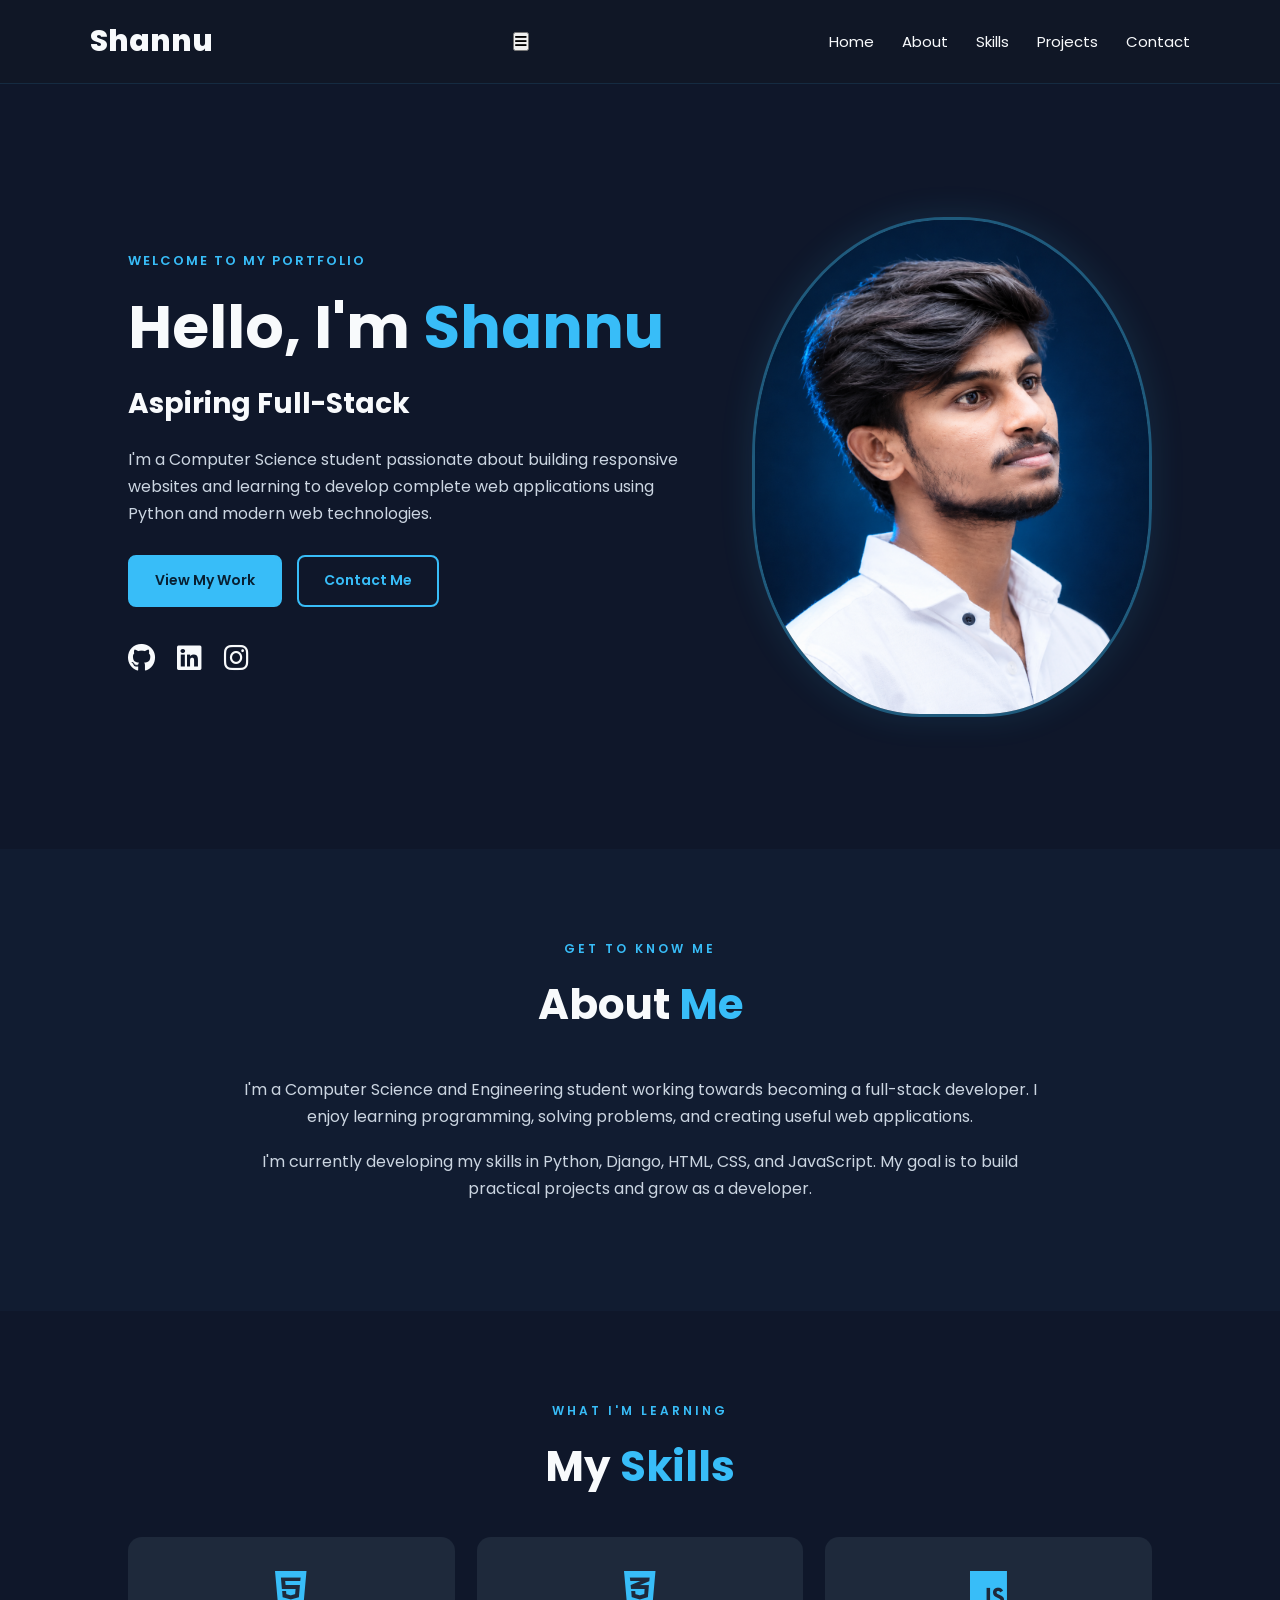
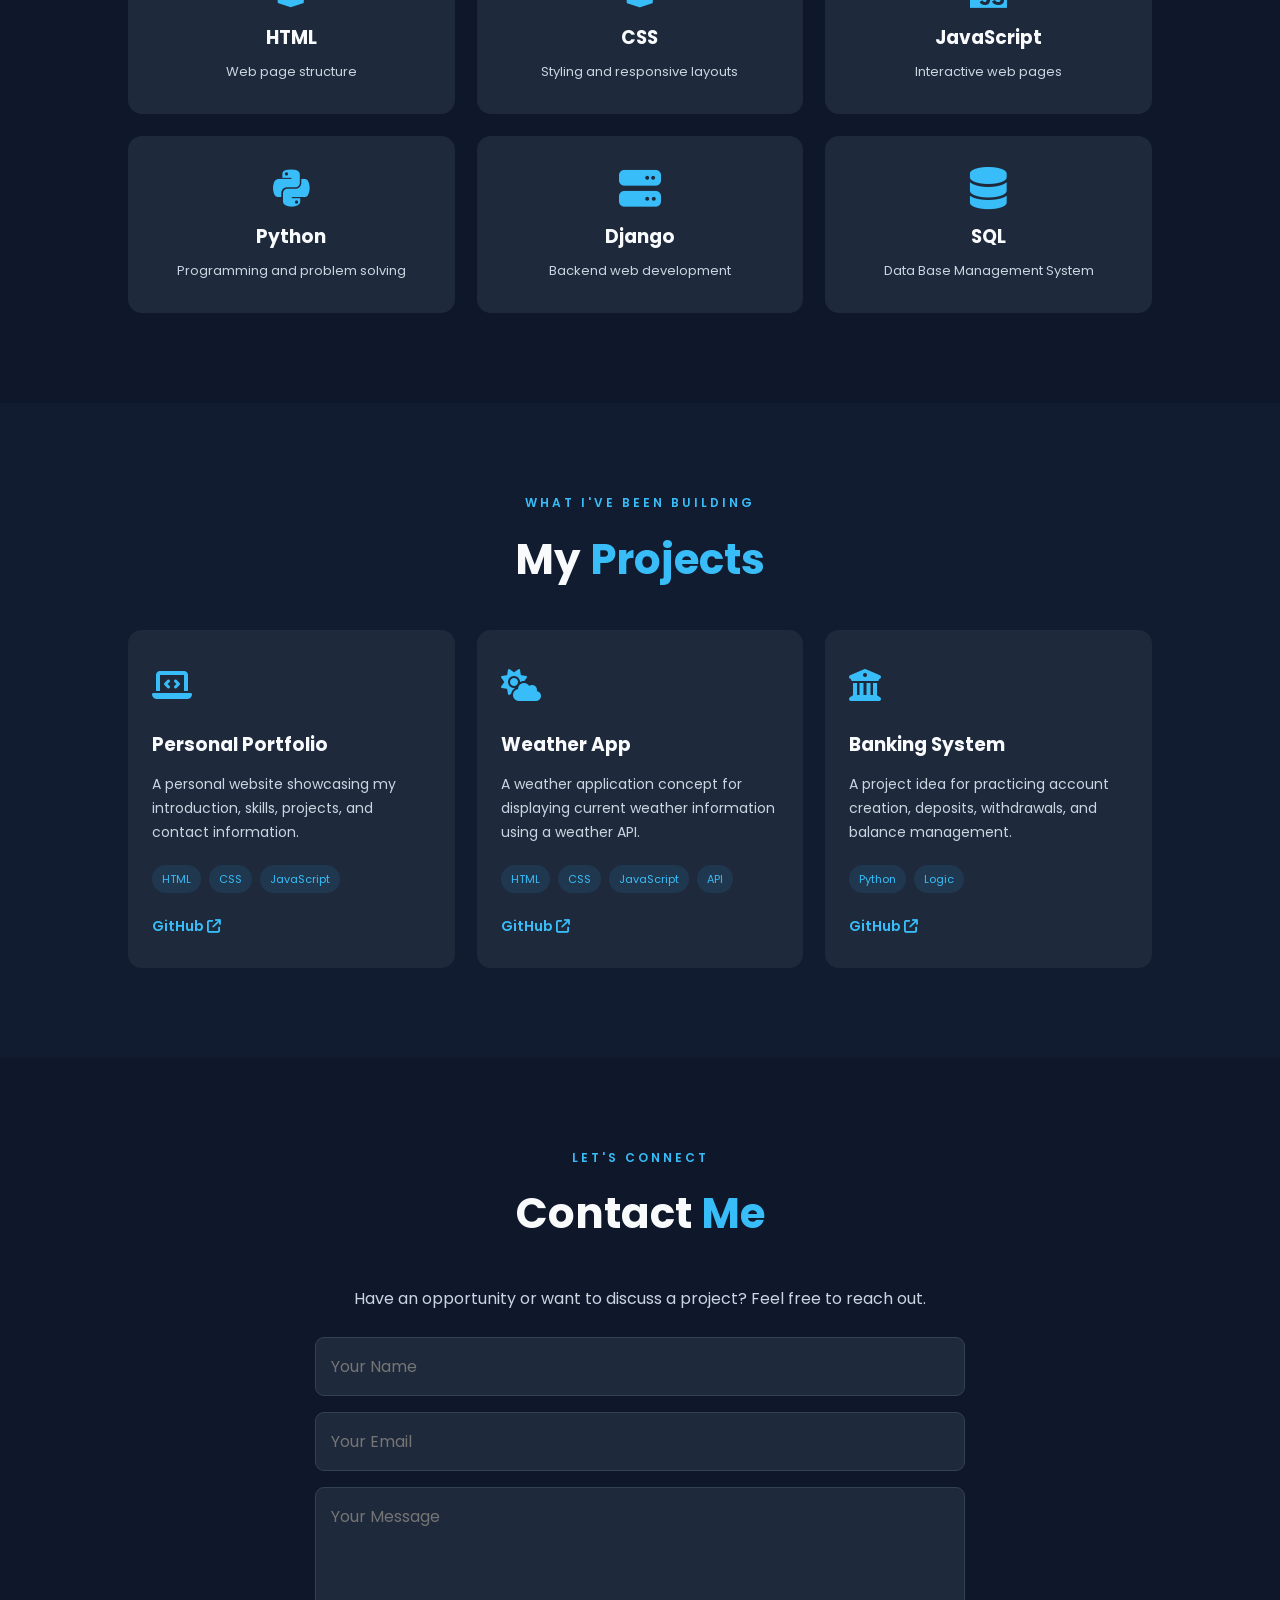
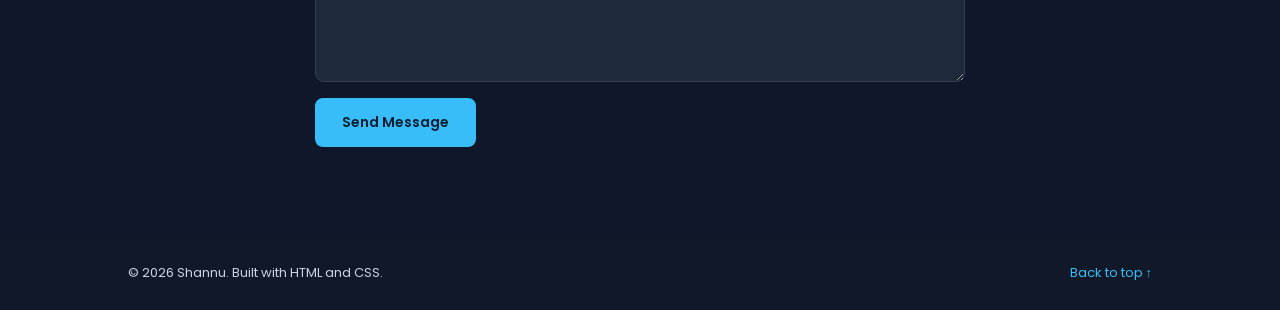
==== index.html @ d235e098 "Rename portfolio.html to index.html" ====
<!DOCTYPE html>
<html lang="en">
<head>
    <meta charset="UTF-8">
    <meta name="viewport" content="width=device-width, initial-scale=1.0">

    <title>Shannu | Full-Stack Developer</title>
    <meta name="description"
          content="Shannu's developer portfolio showcasing web development skills and projects.">

    <link rel="stylesheet" href="portfolio.css">

    <link href="https://fonts.googleapis.com/css2?family=Poppins:wght@300;400;500;600;700;800&display=swap"
          rel="stylesheet">

    <link rel="stylesheet"
          href="https://cdnjs.cloudflare.com/ajax/libs/font-awesome/6.7.2/css/all.min.css">
</head>

<body>

    <!-- Navigation -->
    <nav>
        <a href="#home" class="logo">Shannu</a>

        <ul>
            <li><a href="#home">Home</a></li>
            <li><a href="#about">About</a></li>
            <li><a href="#skills">Skills</a></li>
            <li><a href="#projects">Projects</a></li>
            <li><a href="#contact">Contact</a></li>
        </ul>
    </nav>

    <main>
        <!-- Hero Section -->
        <section class="hero" id="home">

            <div class="hero-text">
                <p class="greeting">WELCOME TO MY PORTFOLIO</p>

                <h1>Hello, I'm <span>Shannu</span></h1>

                <h2>Aspiring Full-Stack Developer</h2>

                <p class="intro">
                    I'm a Computer Science student passionate about
                    building responsive websites and learning to develop
                    complete web applications using Python and modern
                    web technologies.
                </p>

                <div class="hero-buttons">
                    <a href="#projects" class="btn">View My Work</a>
                    <a href="#contact" class="btn btn-outline">Contact Me</a>
                </div>

                <div class="social-icons">
                    <!-- Replace # with your actual profile URLs -->
                    <a href="https://github.com/YOUR_USERNAME"
                       target="_blank" rel="noopener noreferrer"
                       aria-label="GitHub">
                        <i class="fab fa-github"></i>
                    </a>

                    <a href="https://www.linkedin.com/in/YOUR_USERNAME"
                       target="_blank" rel="noopener noreferrer"
                       aria-label="LinkedIn">
                        <i class="fab fa-linkedin"></i>
                    </a>

                    <a href="https://www.instagram.com/YOUR_USERNAME"
                       target="_blank" rel="noopener noreferrer"
                       aria-label="Instagram">
                        <i class="fab fa-instagram"></i>
                    </a>
                </div>
            </div>

            <div class="image">
                <img src="shannu.png" alt="Shannu's profile photo">
            </div>

        </section>

        <!-- About Section -->
        <section class="about section" id="about">
            <p class="section-label">GET TO KNOW ME</p>
            <h2>About <span>Me</span></h2>

            <div class="about-content">
                <p>
                    I'm a Computer Science and Engineering student
                    working towards becoming a full-stack developer.
                    I enjoy learning programming, solving problems,
                    and creating useful web applications.
                </p>

                <p>
                    I'm currently developing my skills in Python,
                    Django, HTML, CSS, and JavaScript. My goal is to
                    build practical projects and grow as a developer.
                </p>
            </div>
        </section>

        <!-- Skills Section -->
        <section class="skills section" id="skills">
            <p class="section-label">WHAT I'M LEARNING</p>
            <h2>My <span>Skills</span></h2>

            <div class="skill-box">

                <div class="skill-card">
                    <i class="fa-brands fa-html5"></i>
                    <h3>HTML</h3>
                    <p>Web page structure</p>
                </div>

                <div class="skill-card">
                    <i class="fa-brands fa-css3-alt"></i>
                    <h3>CSS</h3>
                    <p>Styling and responsive layouts</p>
                </div>

                <div class="skill-card">
                    <i class="fa-brands fa-js"></i>
                    <h3>JavaScript</h3>
                    <p>Interactive web pages</p>
                </div>

                <div class="skill-card">
                    <i class="fa-brands fa-python"></i>
                    <h3>Python</h3>
                    <p>Programming and problem solving</p>
                </div>

                <div class="skill-card">
                    <i class="fa-solid fa-server"></i>
                    <h3>Django</h3>
                    <p>Backend web development</p>
                </div>
                <div class="skill-card">
                    <i class="fa-solid fa-database"></i>
                    <h3>SQL</h3>
                    <p>Data Base Management System</p>
                </div>

            </div>
        </section>

        <!-- Projects Section -->
        <section class="projects section" id="projects">
            <p class="section-label">WHAT I'VE BEEN BUILDING</p>
            <h2>My <span>Projects</span></h2>

            <div class="project-container">

                <article class="project-card">
                    <div class="project-icon">
                        <i class="fa-solid fa-laptop-code"></i>
                    </div>

                    <h3>Personal Portfolio</h3>

                    <p>
                        A personal website showcasing my introduction,
                        skills, projects, and contact information.
                    </p>

                    <div class="tech-tags">
                        <span>HTML</span>
                        <span>CSS</span>
                        <span>JavaScript</span>
                    </div>

                    <a class="project-link"
                       href="https://github.com/YOUR_USERNAME"
                       target="_blank" rel="noopener noreferrer">
                        GitHub <i class="fa-solid fa-arrow-up-right-from-square"></i>
                    </a>
                </article>

                <article class="project-card">
                    <div class="project-icon">
                        <i class="fa-solid fa-cloud-sun"></i>
                    </div>

                    <h3>Weather App</h3>

                    <p>
                        A weather application concept for displaying
                        current weather information using a weather API.
                    </p>

                    <div class="tech-tags">
                        <span>HTML</span>
                        <span>CSS</span>
                        <span>JavaScript</span>
                        <span>API</span>
                    </div>

                    <a class="project-link"
                       href="https://github.com/YOUR_USERNAME"
                       target="_blank" rel="noopener noreferrer">
                        GitHub <i class="fa-solid fa-arrow-up-right-from-square"></i>
                    </a>
                </article>

                <article class="project-card">
                    <div class="project-icon">
                        <i class="fa-solid fa-building-columns"></i>
                    </div>

                    <h3>Banking System</h3>

                    <p>
                        A project idea for practicing account creation,
                        deposits, withdrawals, and balance management.
                    </p>

                    <div class="tech-tags">
                        <span>Python</span>
                        <span>Logic</span>
                    </div>

                    <a class="project-link"
                       href="https://github.com/YOUR_USERNAME"
                       target="_blank" rel="noopener noreferrer">
                        GitHub <i class="fa-solid fa-arrow-up-right-from-square"></i>
                    </a>
                </article>

            </div>
        </section>

        <!-- Contact Section -->
        <section class="contact section" id="contact">
            <p class="section-label">LET'S CONNECT</p>
            <h2>Contact <span>Me</span></h2>

            <p class="contact-description">
                Have an opportunity or want to discuss a project?
                Feel free to reach out.
            </p>

            <!-- Replace with your real email address -->
            <form action="https://formsubmit.co/YOUR_EMAIL@example.com"
                  method="POST">

                <input type="text" name="name"
                       placeholder="Your Name" required>

                <input type="email" name="email"
                       placeholder="Your Email" required>

                <textarea name="message"
                          placeholder="Your Message"
                          rows="6" required></textarea>

                <input type="hidden" name="_subject"
                       value="New Portfolio Message">

                <button type="submit" class="btn">Send Message</button>
            </form>
        </section>
    </main>

    <!-- Footer -->
    <footer>
        <p>© 2026 Shannu. Built with HTML and CSS.</p>
        <a href="#home">Back to top ↑</a>
    </footer>
    <script src="port.js"></script>

</body>
</html>
---- portfolio.css ----
/* ---------- Global Styles ---------- */
* {
    margin: 0;
    padding: 0;
    box-sizing: border-box;
}

:root {
    --bg: #0f172a;
    --nav: #111827;
    --card: #1e293b;
    --cyan: #38bdf8;
    --text: #f8fafc;
    --muted: #cbd5e1;
}

html {
    scroll-behavior: smooth;
    scroll-padding-top: 90px;
}

body {
    font-family: 'Poppins', sans-serif;
    background: var(--bg);
    color: var(--text);
    line-height: 1.7;
}

a {
    color: inherit;
    text-decoration: none;
}

section {
    padding: 90px 10%;
}

h2 {
    font-size: clamp(30px, 4vw, 42px);
    text-align: center;
    margin-bottom: 35px;
}

h2 span,
.section h2 span {
    color: var(--cyan);
}

.section-label {
    color: var(--cyan);
    text-align: center;
    font-size: 12px;
    font-weight: 600;
    letter-spacing: 3px;
    margin-bottom: 10px;
}

/* ---------- Navigation ---------- */
nav {
    display: flex;
    justify-content: space-between;
    align-items: center;
    padding: 16px 7%;
    background: rgba(17, 24, 39, 0.96);
    position: sticky;
    top: 0;
    z-index: 100;
    border-bottom: 1px solid rgba(56, 189, 248, 0.12);
}

.logo {
    font-size: 30px;
    font-weight: 800;
    color: var(--text);
}

.logo span {
    color: var(--cyan);
}

nav ul {
    display: flex;
    align-items: center;
    list-style: none;
    gap: 28px;
}

nav ul a {
    font-size: 15px;
    transition: color 0.3s;
}

nav ul a:hover {
    color: var(--cyan);
}

/* ---------- Hero ---------- */
.hero {
    min-height: 85vh;
    display: flex;
    justify-content: space-between;
    align-items: center;
    gap: 55px;
}

.hero-text {
    flex: 1;
}

.greeting {
    color: var(--cyan);
    font-size: 13px;
    font-weight: 600;
    letter-spacing: 2px;
    margin-bottom: 18px;
}

.hero-text h1 {
    font-size: clamp(36px, 5vw, 60px);
    line-height: 1.25;
    margin-bottom: 15px;
}

.hero-text h1 span {
    color: var(--cyan);
}

.hero-text h2 {
    text-align: left;
    font-size: clamp(20px, 3vw, 28px);
    margin-bottom: 18px;
}

.intro {
    max-width: 560px;
    color: var(--muted);
    margin-bottom: 28px;
}

.hero-buttons {
    display: flex;
    gap: 15px;
    flex-wrap: wrap;
}

.btn {
    display: inline-block;
    padding: 12px 25px;
    border: 2px solid var(--cyan);
    border-radius: 8px;
    background: var(--cyan);
    color: #082032;
    font-family: inherit;
    font-size: 14px;
    font-weight: 600;
    cursor: pointer;
    transition: 0.3s;
}

.btn:hover {
    background: transparent;
    color: var(--cyan);
    transform: translateY(-3px);
}

.btn-outline {
    background: transparent;
    color: var(--cyan);
}

.btn-outline:hover {
    background: var(--cyan);
    color: #082032;
}

.social-icons {
    display: flex;
    gap: 22px;
    margin-top: 28px;
}

.social-icons a {
    font-size: 28px;
    transition: 0.3s;
}

.social-icons a:hover {
    color: var(--cyan);
    transform: translateY(-4px);
}

.image {
    flex: 0 1 400px;
}

.image img {
    display: block;
    width: 100%;
    aspect-ratio: 4 / 5;
    object-fit: cover;
    object-position: center;
    border-radius: 48% 48% 42% 42%;
    border: 3px solid rgba(56, 189, 248, 0.4);
    box-shadow: 0 0 35px rgba(56, 189, 248, 0.12);
}

/* ---------- About ---------- */
.about {
    background: #111c31;
}

.about-content {
    max-width: 800px;
    margin: 0 auto;
}

.about-content p {
    color: var(--muted);
    margin-bottom: 18px;
    text-align: center;
}

/* ---------- Skills ---------- */
.skill-box {
    display: grid;
    grid-template-columns: repeat(3, minmax(0, 1fr));
    gap: 22px;
}

.skill-card {
    padding: 30px 18px;
    text-align: center;
    background: var(--card);
    border: 1px solid transparent;
    border-radius: 14px;
    transition: 0.3s;
}

.skill-card:hover {
    transform: translateY(-7px);
    border-color: var(--cyan);
}

.skill-card i {
    font-size: 42px;
    color: var(--cyan);
    margin-bottom: 12px;
}

.skill-card h3 {
    margin-bottom: 7px;
}

.skill-card p {
    color: var(--muted);
    font-size: 13px;
}

/* ---------- Projects ---------- */
.projects {
    background: #111c31;
}

.project-container {
    display: grid;
    grid-template-columns: repeat(3, minmax(0, 1fr));
    gap: 22px;
}

.project-card {
    background: var(--card);
    padding: 28px 23px;
    border-radius: 14px;
    border: 1px solid transparent;
    display: flex;
    flex-direction: column;
    align-items: flex-start;
    transition: 0.3s;
}

.project-card:hover {
    transform: translateY(-7px);
    border-color: var(--cyan);
}

.project-icon {
    font-size: 32px;
    color: var(--cyan);
    margin-bottom: 16px;
}

.project-card h3 {
    margin-bottom: 12px;
}

.project-card p {
    color: var(--muted);
    font-size: 14px;
    margin-bottom: 20px;
}

.tech-tags {
    display: flex;
    flex-wrap: wrap;
    gap: 8px;
    margin-bottom: 22px;
}

.tech-tags span {
    font-size: 11px;
    color: var(--cyan);
    background: rgba(56, 189, 248, 0.1);
    padding: 5px 10px;
    border-radius: 20px;
}

.project-link {
    color: var(--cyan);
    font-size: 14px;
    font-weight: 600;
    margin-top: auto;
}

.project-link:hover {
    text-decoration: underline;
}

/* ---------- Contact ---------- */
.contact-description {
    color: var(--muted);
    text-align: center;
    margin-bottom: 25px;
}

.contact form {
    max-width: 650px;
    margin: 0 auto;
    display: flex;
    flex-direction: column;
    gap: 16px;
}

.contact input,
.contact textarea {
    width: 100%;
    padding: 15px;
    border: 1px solid #334155;
    border-radius: 9px;
    background: var(--card);
    color: var(--text);
    font: inherit;
    outline: none;
}

.contact input:focus,
.contact textarea:focus {
    border-color: var(--cyan);
}

.contact textarea {
    resize: vertical;
    min-height: 150px;
}

.contact form button {
    align-self: flex-start;
}

/* ---------- Footer ---------- */
footer {
    padding: 25px 10%;
    background: var(--nav);
    display: flex;
    justify-content: space-between;
    align-items: center;
    gap: 15px;
    flex-wrap: wrap;
    color: var(--muted);
    font-size: 13px;
}

footer a {
    color: var(--cyan);
}

/* ---------- Responsive Design ---------- */
@media (max-width: 900px) {
    section {
        padding: 75px 6%;
    }

    nav {
        padding: 15px 5%;
    }

    nav ul {
        gap: 16px;
    }

    .hero {
        gap: 30px;
    }

    .image {
        flex-basis: 300px;
    }

    .skill-box {
        grid-template-columns: repeat(2, minmax(0, 1fr));
    }

    .project-container {
        grid-template-columns: repeat(2, minmax(0, 1fr));
    }
}

@media (max-width: 600px) {
    nav {
        flex-direction: column;
        gap: 12px;
    }

    nav ul {
        justify-content: center;
        gap: 12px 18px;
        flex-wrap: wrap;
    }

    nav ul a {
        font-size: 13px;
    }

    .logo {
        font-size: 26px;
    }

    .hero {
        min-height: auto;
        flex-direction: column-reverse;
        text-align: center;
        padding-top: 45px;
        gap: 35px;
    }

    .hero-text h2 {
        text-align: center;
    }

    .intro {
        margin-left: auto;
        margin-right: auto;
    }

    .hero-buttons,
    .social-icons {
        justify-content: center;
    }

    .image {
        width: min(75%, 280px);
        flex: none;
    }

    section {
        padding: 65px 6%;
    }

    .skill-box,
    .project-container {
        grid-template-columns: 1fr;
    }

    .skill-card {
        padding: 25px;
    }

    .project-card {
        width: 100%;
    }

    footer {
        flex-direction: column;
        text-align: center;
    }
}
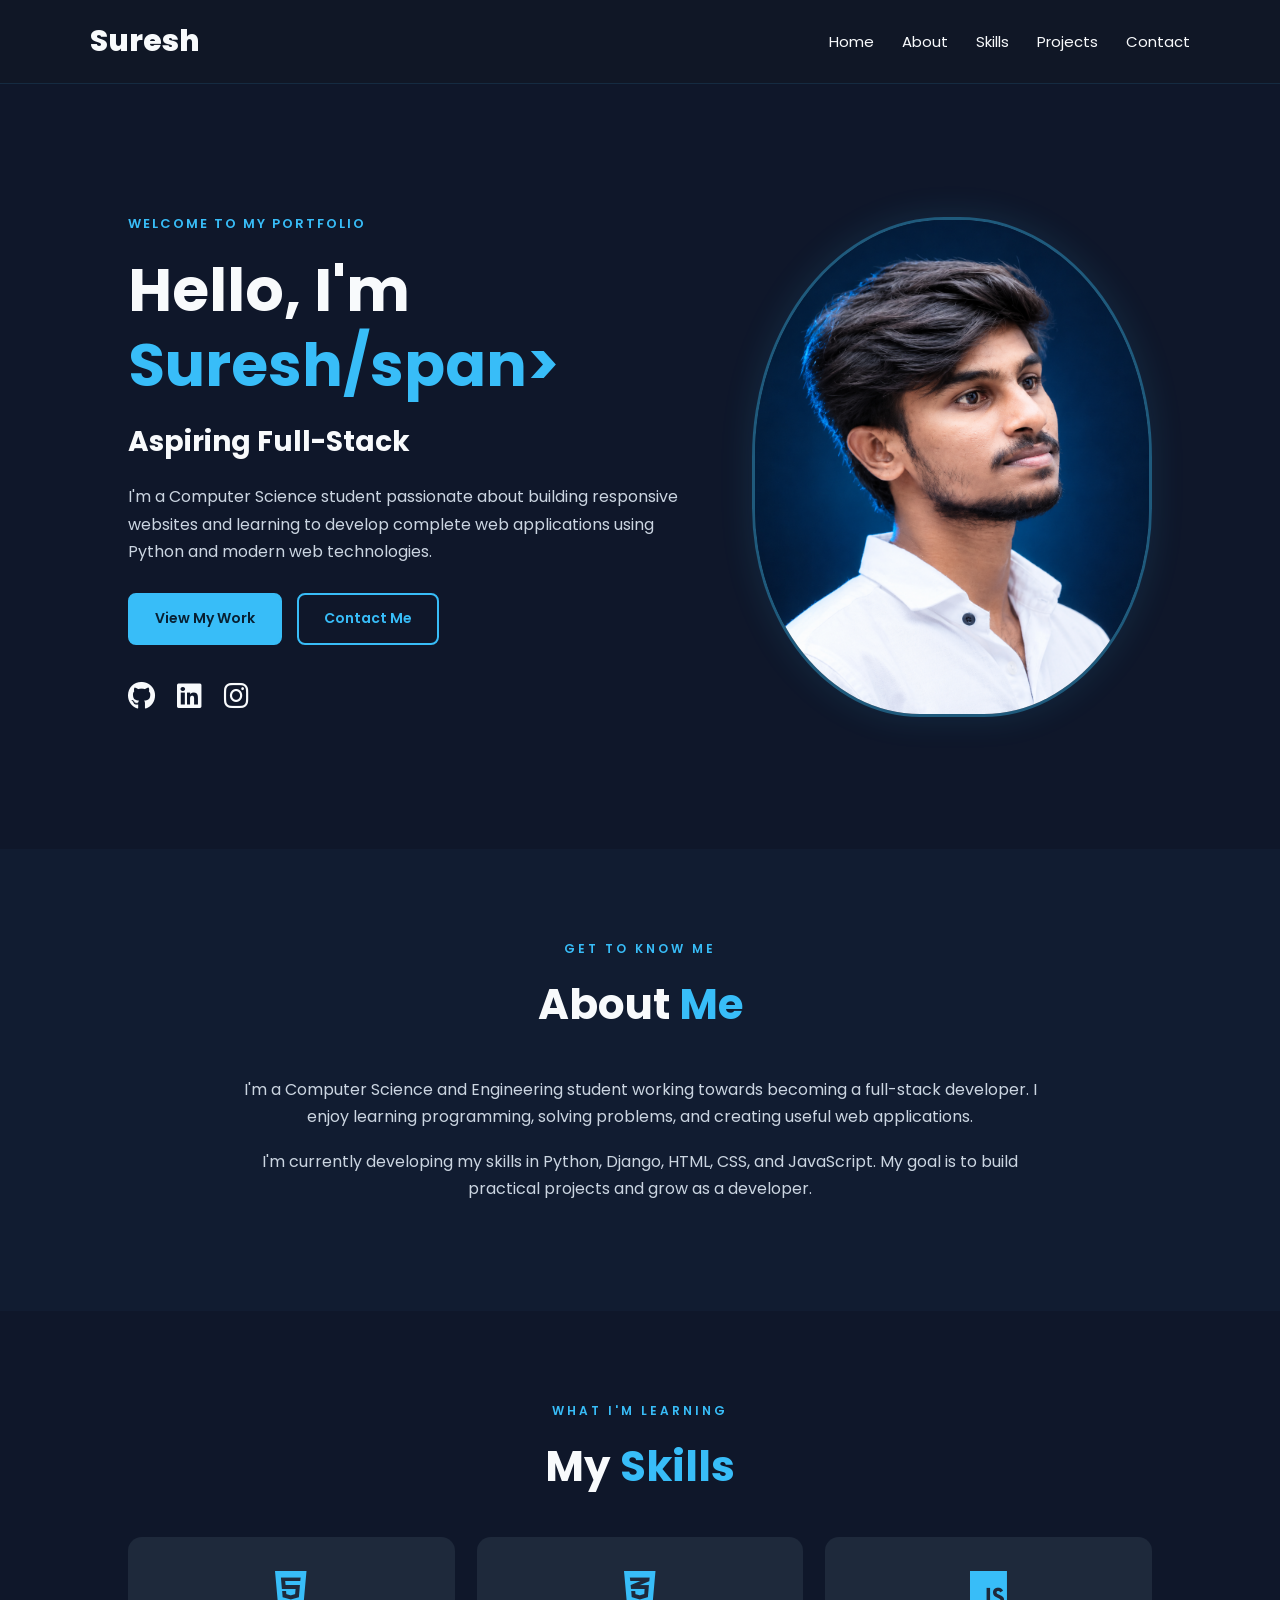
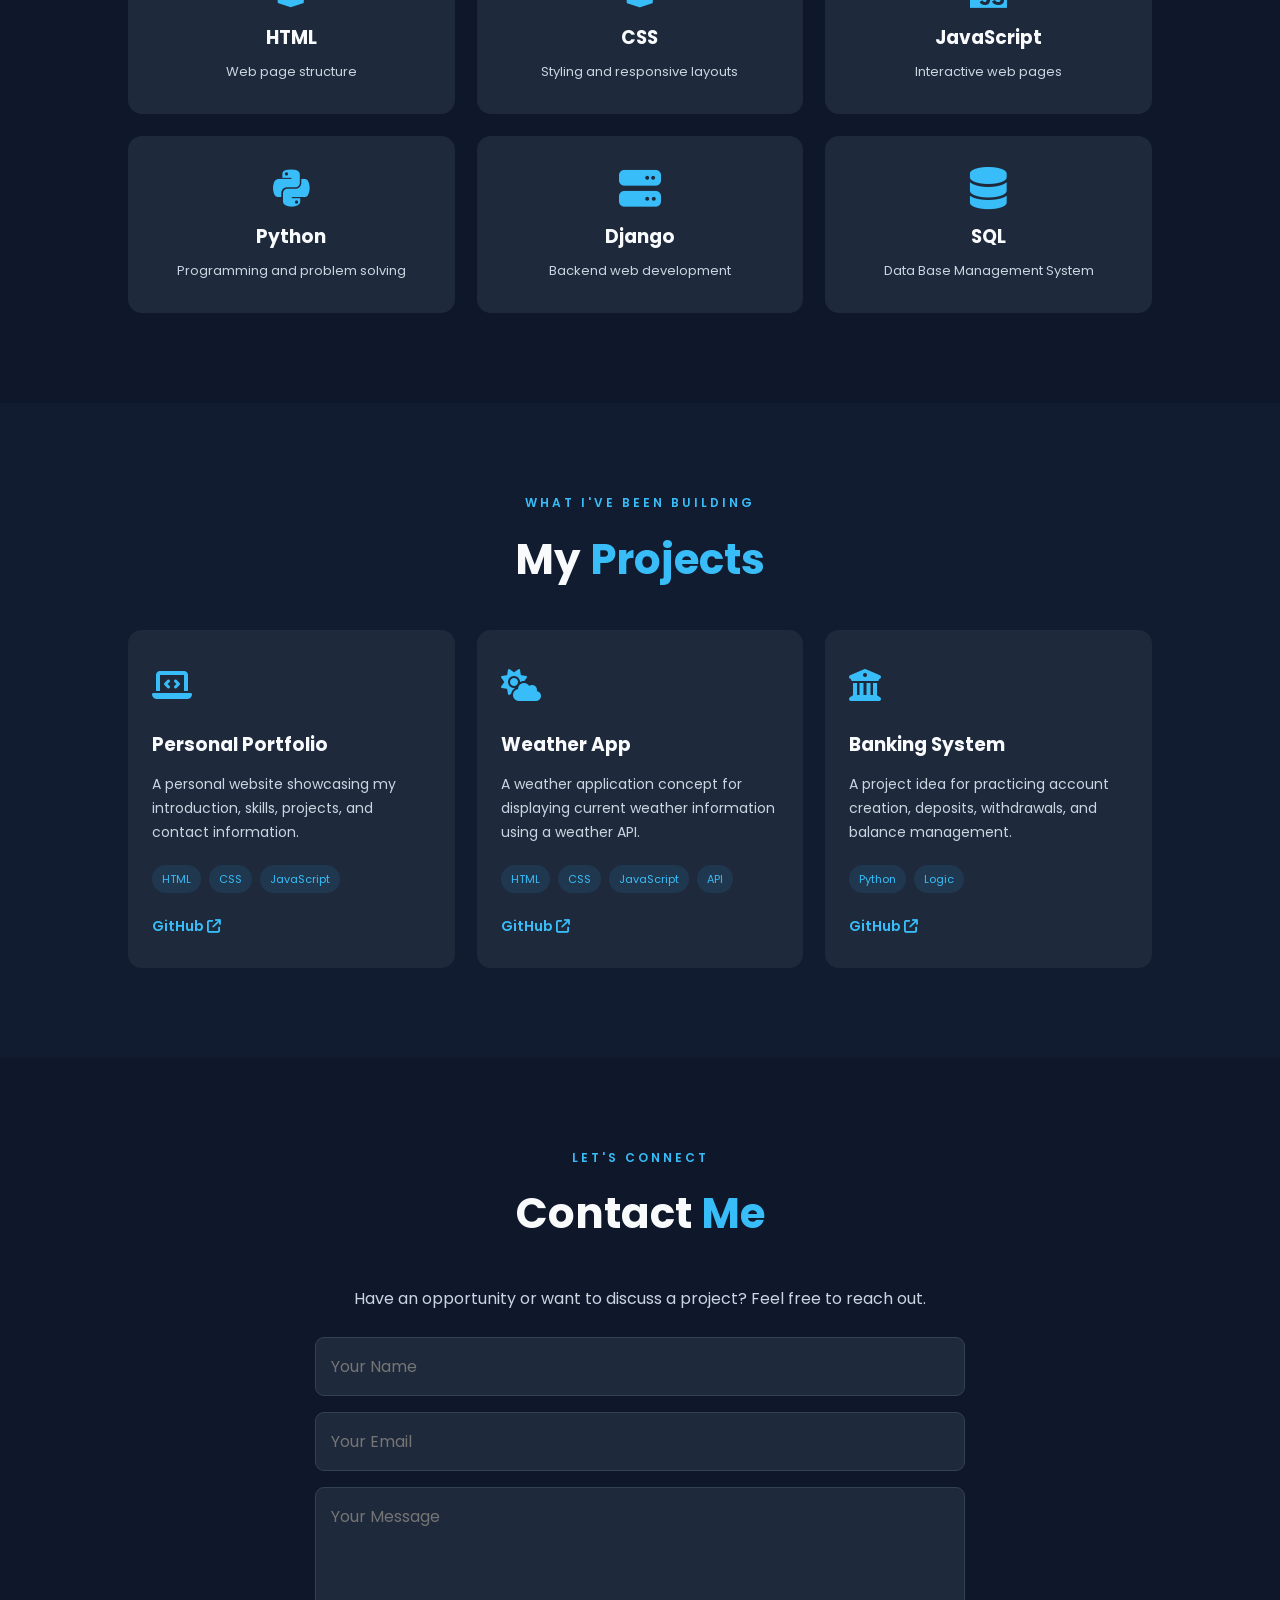
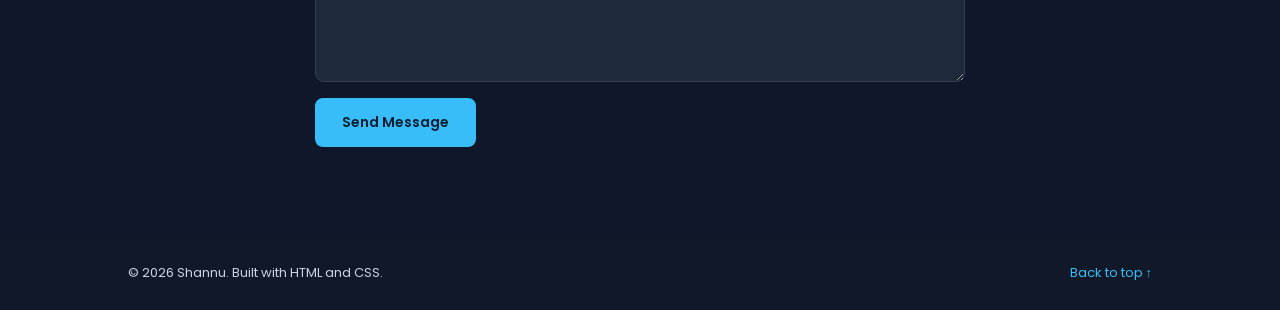
==== commit fa792901: "Change portfolio owner from Shannu to Suresh Updated the portfolio from Shannu to Suresh, including " ====
--- a/index.html
+++ b/index.html
@@ -5,7 +5,7 @@
     <meta charset="UTF-8">
     <meta name="viewport" content="width=device-width, initial-scale=1.0">
 
-    <title>Shannu | Full-Stack Developer</title>
+    <title>Suresh | Full-Stack Developer</title>
     <meta name="description"
           content="Shannu's developer portfolio showcasing web development skills and projects.">
 
@@ -22,7 +22,7 @@
 
     <!-- Navigation -->
     <nav>
-        <a href="#home" class="logo">Shannu</a>
+        <a href="#home" class="logo">Suresh</a>
 
         <ul>
             <li><a href="#home">Home</a></li>
@@ -40,7 +40,7 @@
             <div class="hero-text">
                 <p class="greeting">WELCOME TO MY PORTFOLIO</p>
 
-                <h1>Hello, I'm <span>Shannu</span></h1>
+                <h1>Hello, I'm <span>Suresh/span></h1>
 
                 <h2>Aspiring Full-Stack Developer</h2>
 
@@ -269,7 +269,7 @@
 
     <!-- Footer -->
     <footer>
-        <p>© 2026 Shannu. Built with HTML and CSS.</p>
+        <p>© 2026 Suresh. Built with HTML and CSS.</p>
         <a href="#home">Back to top ↑</a>
     </footer>
     <script src="port.js"></script>
--- a/portfolio.css
+++ b/portfolio.css
@@ -484,3 +484,38 @@
         text-align: center;
     }
 }
+.menu-toggle {
+    display: none;
+    background: transparent;
+    border: none;
+    color: #38bdf8;
+    font-size: 28px;
+    cursor: pointer;
+}
+
+@media (max-width: 768px) {
+    .menu-toggle {
+        display: block;
+    }
+
+    nav {
+        position: relative;
+    }
+
+    .nav-links {
+        display: none;
+        flex-direction: column;
+        position: absolute;
+        top: 100%;
+        right: 0;
+        width: 200px;
+        padding: 20px;
+        background: #0f172a;
+        gap: 20px;
+        z-index: 1000;
+    }
+
+    .nav-links.active {
+        display: flex;
+    }
+}
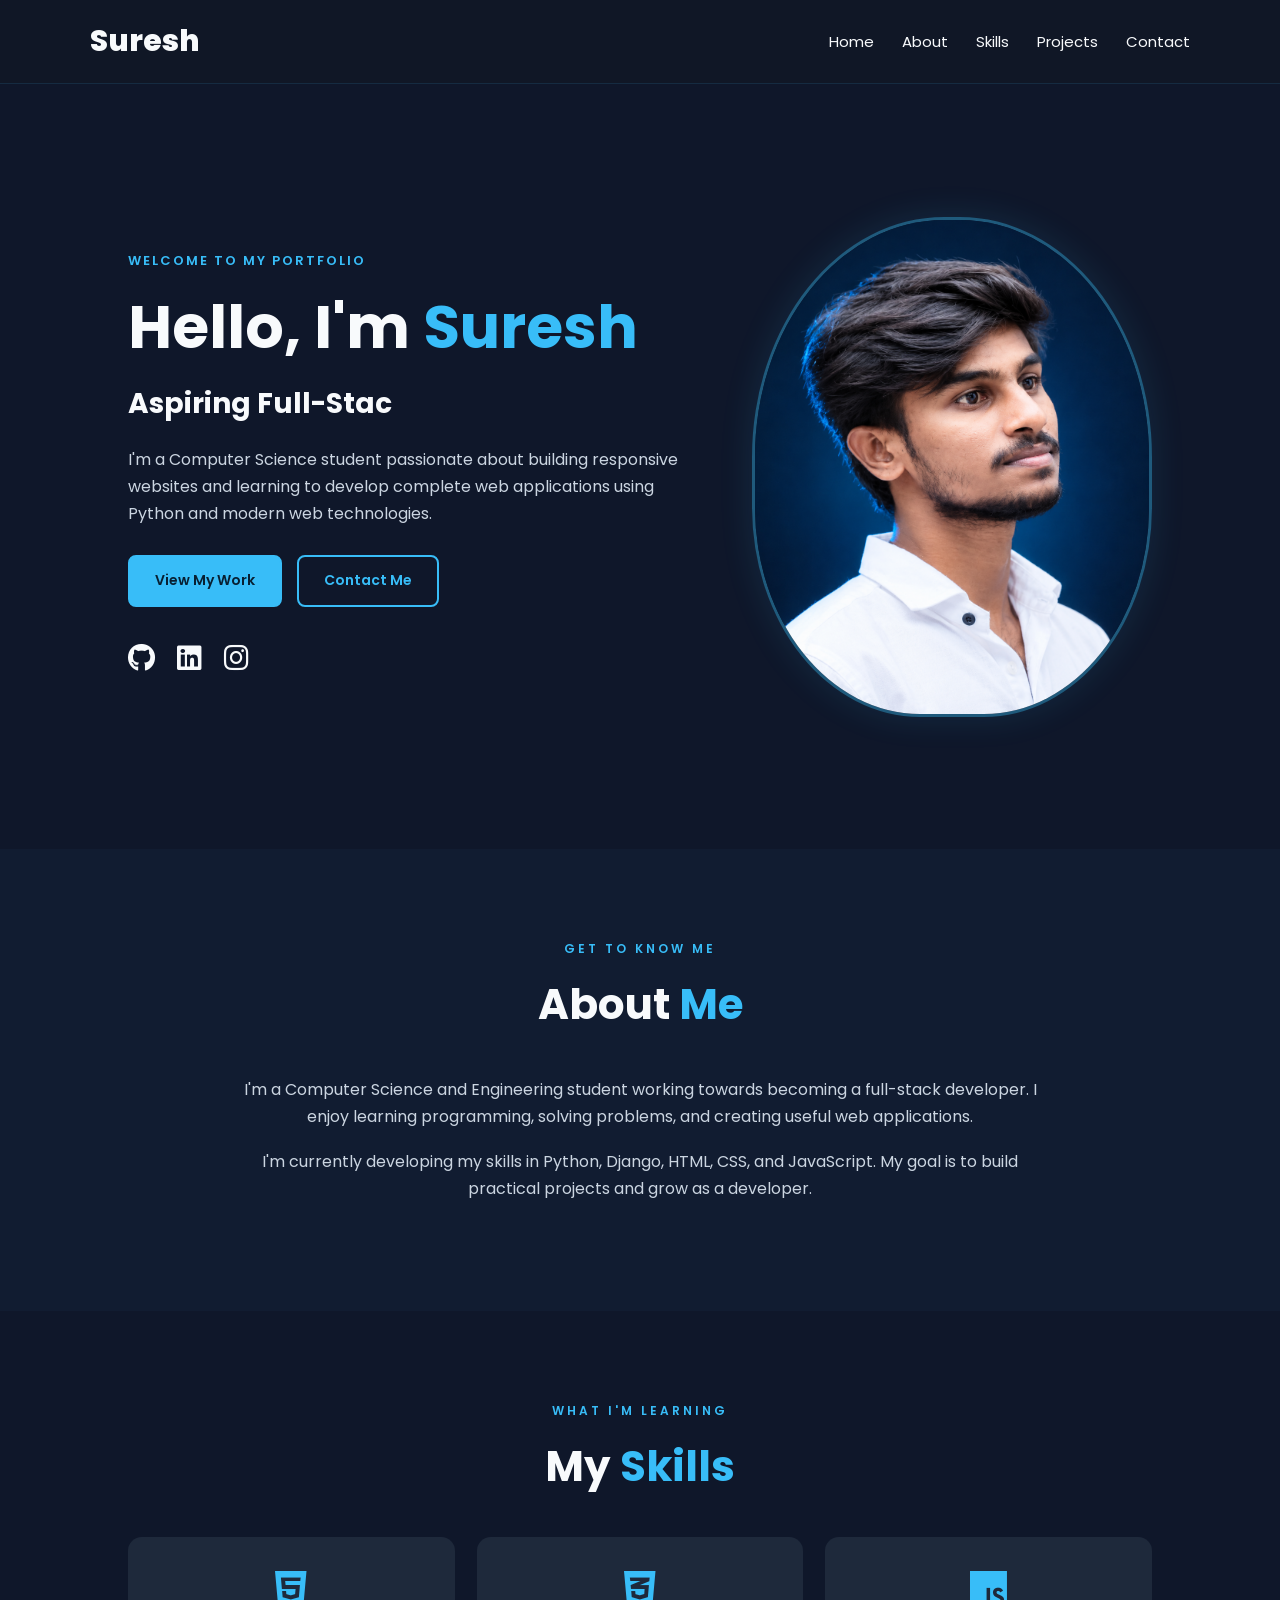
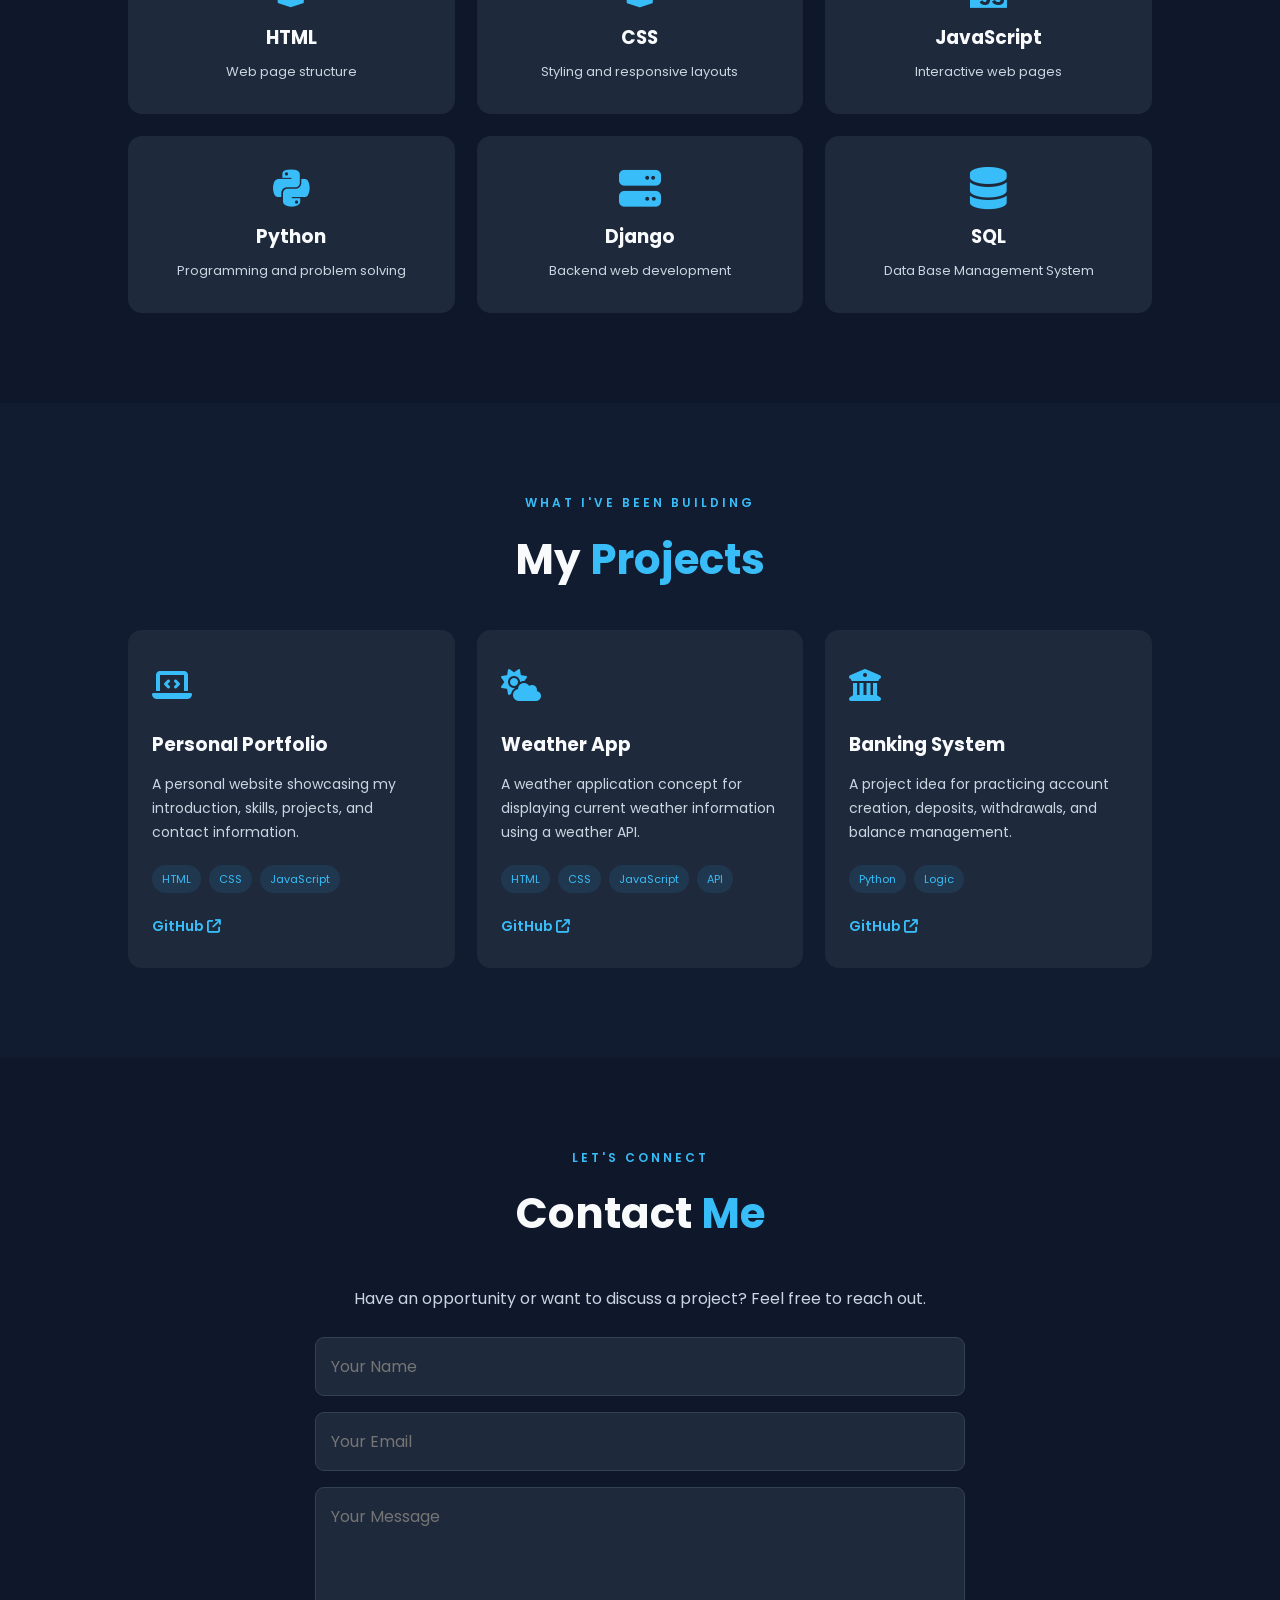
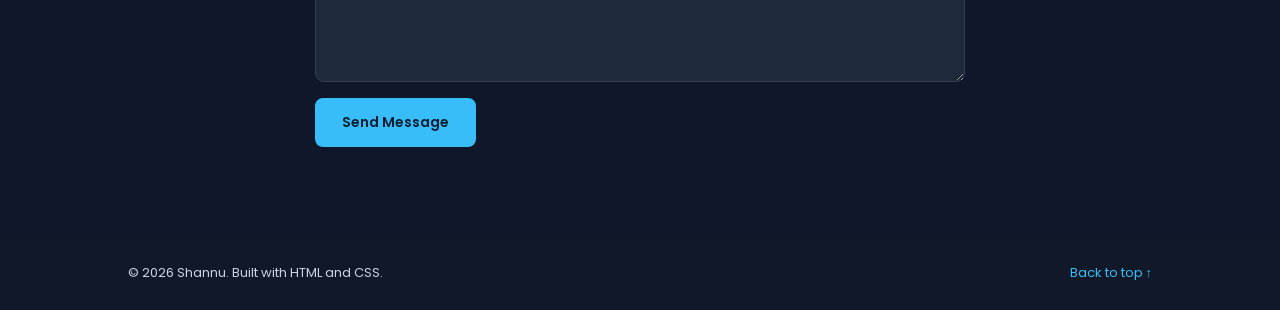
==== commit 0c0366b7: "Fix HTML encoding issues in index.html" ====
--- a/index.html
+++ b/index.html
@@ -40,7 +40,7 @@
             <div class="hero-text">
                 <p class="greeting">WELCOME TO MY PORTFOLIO</p>
 
-                <h1>Hello, I'm <span>Suresh/span></h1>
+                <h1>Hello, I'm <span>Suresh</span></h1>
 
                 <h2>Aspiring Full-Stack Developer</h2>
 
